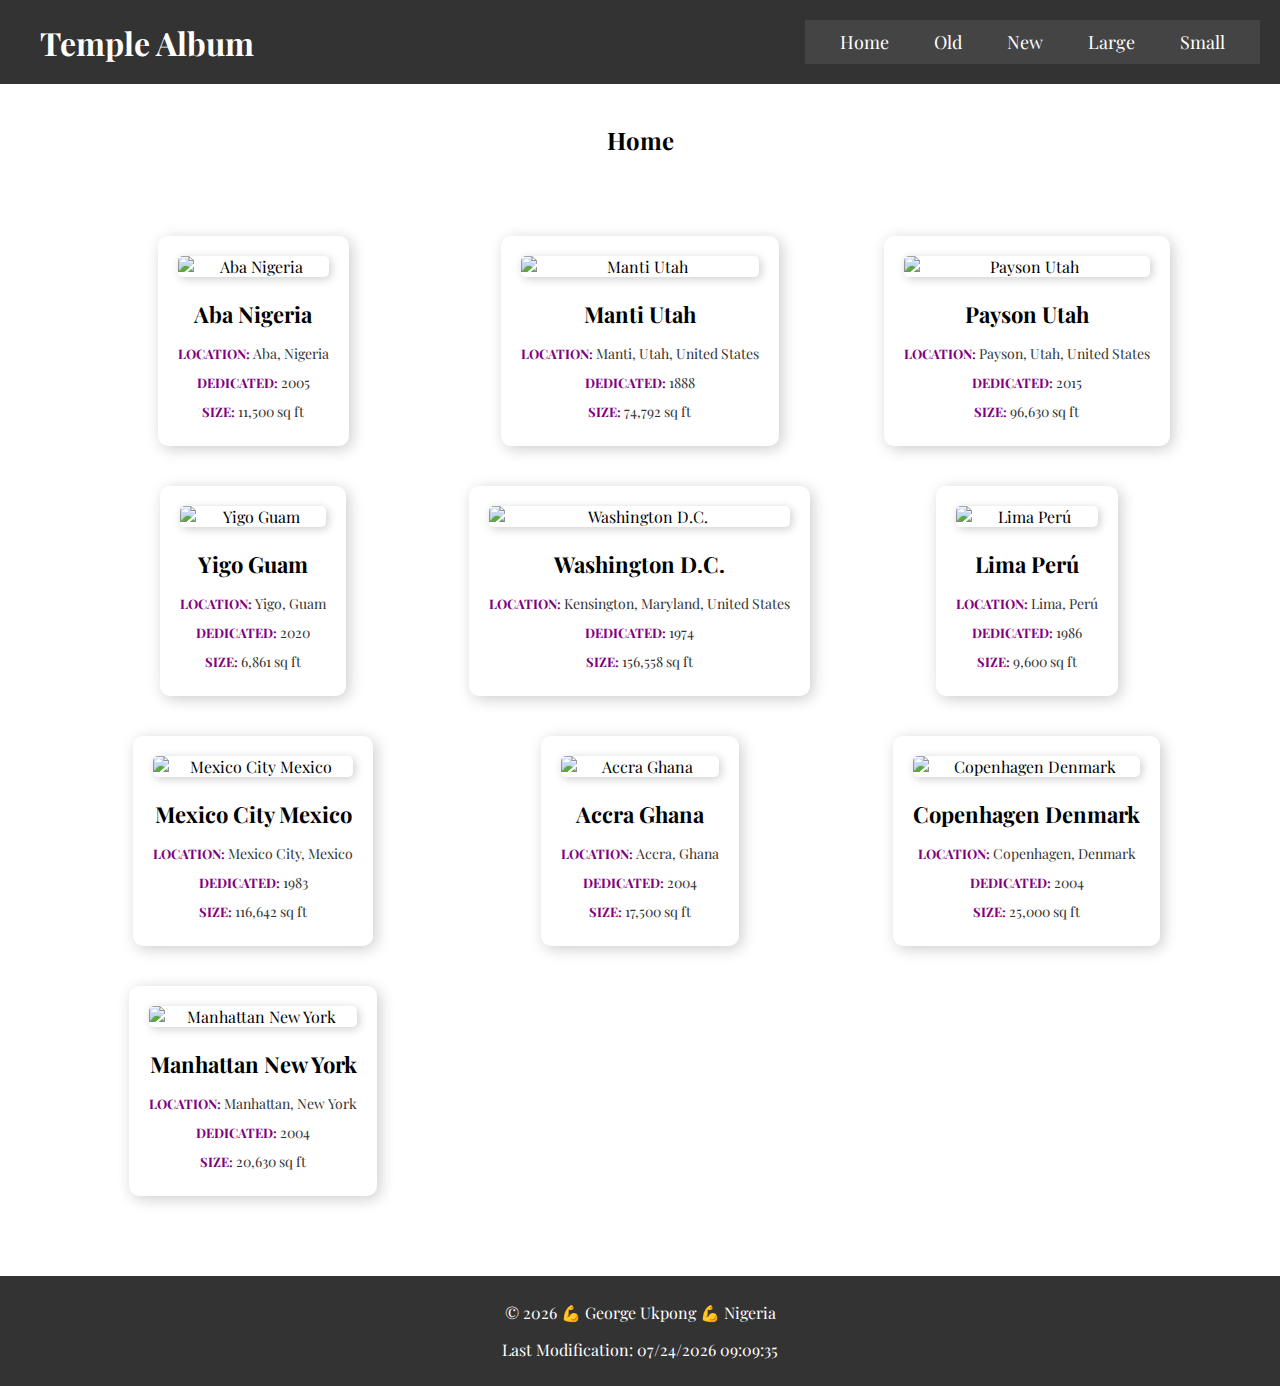
==== filtered-temples.html @ 55984fcc "week4" ====
<!DOCTYPE html>
<html lang="en">
<head>
    <meta charset="UTF-8">
    <meta name="viewport" content="width=device-width, initial-scale=1.0">
    <meta name="description" content="Temple album demonstrating responsive behavior">
    <meta name="author" content="George Ukpong">
    <link rel="preconnect" href="https://fonts.googleapis.com">
    <link rel="preconnect" href="https://fonts.gstatic.com" crossorigin>
    <link href="https://fonts.googleapis.com/css2?family=Playfair+Display:wght@400;900&display=swap" rel="stylesheet">
    <link rel="stylesheet" href="styles/filtered-temples.css">
    <link rel="stylesheet" href="styles/filteredtemples-large.css">
    
    <!-- Link the script with defer -->
    <script src="scripts/filtered-temples.js" defer></script>

    <title>Temple Album</title>
</head>
<body>
    <header>
        <h1>Temple Album</h1>
        <button class="hamburger" id="hamburger-btn">&#9776;</button>
        <nav id="nav-menu">
            
                <ul>
                    <li><a href="#" data-filter="home">Home</a></li>
                    <li><a href="#" data-filter="old">Old</a></li>
                    <li><a href="#" data-filter="new">New</a></li>
                    <li><a href="#" data-filter="large">Large</a></li>
                    <li><a href="#" data-filter="small">Small</a></li>
                </ul>
            
            
        </nav>
    </header>
    

    <main>
        <h2>Home</h2>
        <div id="temple-container"></div>
    <script src="script.js"></script>
    </main>
    

    <footer>
        <p>&copy; <span id="copyright-year"></span> 💪 George Ukpong 💪 Nigeria</p>
        <p id="last-modified"></p>
    </footer>
    
</body>
</html>
---- styles/filtered-temples.css ----
/* General Styles */
body {
    font-family: 'Playfair Display', serif;
    margin: 0;
    padding: 0;
    text-align: center;
    background-color: #fff;
}

/* Header */
header {
    display: flex;
    justify-content: space-between;
    align-items: center;
    background-color: #333;
    color: white;
    padding: 20px;
}

header h1 {
    margin: 0;
    padding-left: 20px;
}

/* Default Navigation (Desktop) */
nav {
    display: flex;
    justify-content: flex-end;
    background-color: #444;
    padding: 10px 20px;
}

nav ul {
    list-style-type: none;
    display: flex;
    padding: 0;
    margin: 0;
    gap: 15px;
}

nav ul li {
    display: inline;
}

nav ul li a {
    color: white;
    text-decoration: none;
    font-size: 18px;
    padding: 10px 15px;
    transition: background-color 0.3s ease, color 0.3s ease;
}

/* Hides hamburger button by default on large screens */
.hamburger {
    display: none;
    font-size: 24px;
    background: none;
    border: none;
    color: white;
    cursor: pointer;
}

/* Responsive styles for mobile */
@media screen and (max-width: 768px) {
    .hamburger {
        display: block; /* Show menu button in mobile */
        font-size: 30px;
        position: absolute;
        right: 20px;
        top: 20px;
        background: none;
        border: none;
        color: white;
        cursor: pointer;
    }

    nav {
        display: none; /* Hide menu by default */
        flex-direction: column;
        width: 100%;
        position: absolute;
        top: 60px;
        left: 0;
        background-color: #444;
        text-align: center;
    }

    nav ul {
        flex-direction: column;
        padding: 0;
        margin: 0;
    }

    nav ul li {
        padding: 15px;
    }

    /* When menu is active */
    nav.active {
        display: flex;
    }
}


/* Main Content */
main {
    display: grid;
    grid-template-columns: 1fr; /* Single column on mobile */
    gap: 20px;
    padding: 20px;
    max-width: 100%;
    margin: 0 auto;
}

/* Image Styling */
figure img {
    width: 100%;
    max-width: 300px;
    height: auto;
    border-radius: 5px;
}

/* Footer */
footer {
    background-color: #333;
    color: white;
    padding: 10px;
    margin-top: 20px;
    text-align: center;
}
---- styles/filteredtemples-large.css ----
/* Styles for large screens (tablets & desktops) */
@media screen and (min-width: 768px) {

    /* General Layout */
    body {
        background-color: #fff;
        font-family: 'Playfair Display', serif;
        margin: 0;
        padding: 0;
        text-align: center;
    }

    /* Header */
    header {
        display: flex;
        justify-content: space-between;
        align-items: center;
        background-color: #333;
        color: white;
        padding: 20px;
    }

    header h1 {
        margin: 0;
        padding-left: 20px;
    }

    /* Navigation */
    nav {
        display: flex;
        justify-content: flex-end;
        background-color: #444;
        padding: 10px 20px;
    }

    nav ul {
        list-style-type: none;
        display: flex;
        padding: 0;
        margin: 0;
        gap: 15px;
    }

    nav ul li {
        display: inline;
    }

    nav ul li a {
        color: white;
        text-decoration: none;
        font-size: 18px;
        padding: 10px 15px;
        transition: background-color 0.3s ease, color 0.3s ease;
    }

    /* Hover effect */
    nav ul li a:hover {
        background-color: #f4a261;
        color: #333;
        border-radius: 5px;
    }

    /* Hide the hamburger button on large screens */
    .hamburger {
        display: none;
    }

    /* Centered Main Content */
    main {
        max-width: 1200px;
        margin: auto;
        padding: 20px;
        text-align: center;
    }

    /* Positioning Home (h1) Above the Images */
    h1 {
        font-size: 32px;
        margin-bottom: 20px;
        text-align: center;
    }

    /* Container styling for a 3-column layout with better spacing */
#temple-container {
    display: grid;
    grid-template-columns: repeat(3, 1fr); /* 3 equal columns */
    gap: 40px; /* Increased space between rows and columns */
    padding: 40px; /* More padding to center the layout */
    justify-content: center;
}

/* Temple card styling */
.temple-card {
    background: white;
    border-radius: 10px;
    padding: 20px;
    text-align: center;
    box-shadow: 3px 3px 15px rgba(0, 0, 0, 0.2);
    max-width: 350px; /* Ensures consistent width */
    margin: auto; /* Centers the card */
    display: flex;
    flex-direction: column;
    align-items: center;
}

/* Consistent row heights */
.temple-card {
    display: flex;
    flex-direction: column;
    justify-content: space-between;
}

/* Temple image styling */
.temple-card img {
    width: 100%;
    height: auto;
    border-radius: 5px;
    box-shadow: 2px 2px 10px rgba(0, 0, 0, 0.2);
    transition: transform 0.3s ease-in-out;
}

/* Image hover effect */
.temple-card img:hover {
    transform: scale(1.05);
}

/* Temple name styling */
.temple-card h3 {
    font-size: 22px;
    font-weight: bold;
    margin-bottom: 10px;
}

/* Labels for temple details */
.temple-card p strong {
    color: purple;
    text-transform: uppercase;
    font-size: 13px;
}

/* General paragraph styling */
.temple-card p {
    font-size: 14px;
    color: #333;
    margin: 5px 0;
}

.temple-card img {
    width: 100%; /* Adjust as needed */
    height: auto;
    display: block;
}


/* Adjust layout for medium screens */
@media (max-width: 992px) {
    #temple-container {
        grid-template-columns: repeat(2, 1fr); /* 2 columns */
        gap: 40px;
    }
}

/* Adjust layout for small screens */
@media (max-width: 768px) {
    #temple-container {
        grid-template-columns: repeat(1, 1fr); /* 1 column */
        gap: 30px;
    }
}




/* Initial lazy loading effect */
.lazy-image {
    opacity: 0;
    filter: blur(10px);
    transition: opacity 0.6s ease-out, filter 0.6s ease-out; /* Smooth transition */
}

/* When the image is loaded, fade it in and remove the blur */
.lazy-image.loaded {
    opacity: 1;
    filter: blur(0);
}


    /* Footer */
    footer {
        background-color: #333;
        color: white;
        padding: 10px;
        margin-top: 20px;
        text-align: center;
    }
}
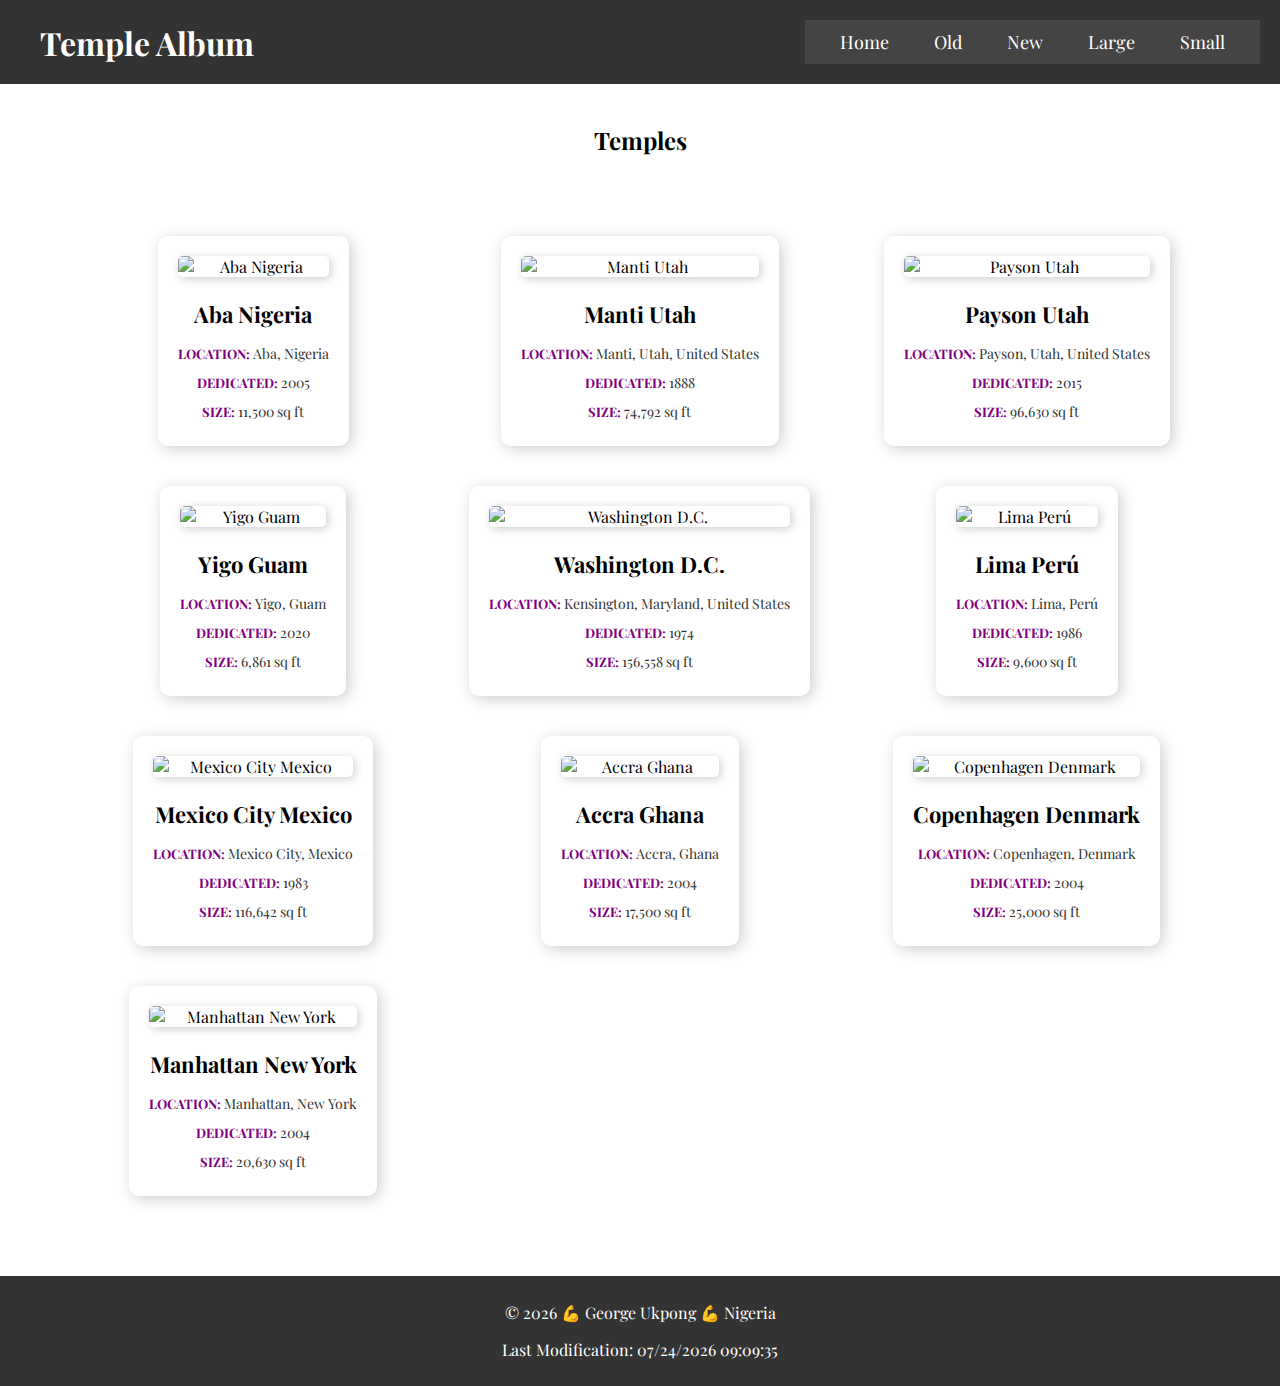
==== commit 021afe3d: "week4" ====
--- a/filtered-temples.html
+++ b/filtered-temples.html
@@ -3,7 +3,7 @@
 <head>
     <meta charset="UTF-8">
     <meta name="viewport" content="width=device-width, initial-scale=1.0">
-    <meta name="description" content="Temple album demonstrating responsive behavior">
+    <meta name="description" content="Incorporation of lazy loading and making a webpage responsive to users">
     <meta name="author" content="George Ukpong">
     <link rel="preconnect" href="https://fonts.googleapis.com">
     <link rel="preconnect" href="https://fonts.gstatic.com" crossorigin>
@@ -36,7 +36,7 @@
     
 
     <main>
-        <h2>Home</h2>
+        <h2>Temples</h2>
         <div id="temple-container"></div>
     <script src="script.js"></script>
     </main>
--- a/styles/filtered-temples.css
+++ b/styles/filtered-temples.css
@@ -99,6 +99,13 @@
     nav.active {
         display: flex;
     }
+
+    /* Hover effect */
+    nav ul li a:hover {
+        background-color: #f4a261;
+        color: #333;
+        border-radius: 5px;
+    }
 }
 
 
@@ -120,6 +127,68 @@
     border-radius: 5px;
 }
 
+/* Temple card styling */
+.temple-card {
+    background: white;
+    border-radius: 10px;
+    padding: 20px;
+    text-align: center;
+    box-shadow: 3px 3px 15px rgba(0, 0, 0, 0.2);
+    max-width: 350px; /* Ensures consistent width */
+    margin: auto; /* Centers the card */
+    display: flex;
+    flex-direction: column;
+    align-items: center;
+}
+
+/* Consistent row heights */
+.temple-card {
+    display: flex;
+    flex-direction: column;
+    justify-content: space-between;
+}
+
+/* Temple image styling */
+.temple-card img {
+    width: 100%;
+    height: auto;
+    border-radius: 5px;
+    box-shadow: 2px 2px 10px rgba(0, 0, 0, 0.2);
+    transition: transform 0.3s ease-in-out;
+}
+
+/* Image hover effect */
+.temple-card img:hover {
+    transform: scale(1.05);
+}
+
+/* Temple name styling */
+.temple-card h3 {
+    font-size: 22px;
+    font-weight: bold;
+    margin-bottom: 10px;
+}
+
+/* Labels for temple details */
+.temple-card p strong {
+    color: purple;
+    text-transform: uppercase;
+    font-size: 13px;
+}
+
+/* General paragraph styling */
+.temple-card p {
+    font-size: 14px;
+    color: #333;
+    margin: 5px 0;
+}
+
+.temple-card img {
+    width: 100%; /* Adjust as needed */
+    height: auto;
+    display: block;
+}
+
 /* Footer */
 footer {
     background-color: #333;
